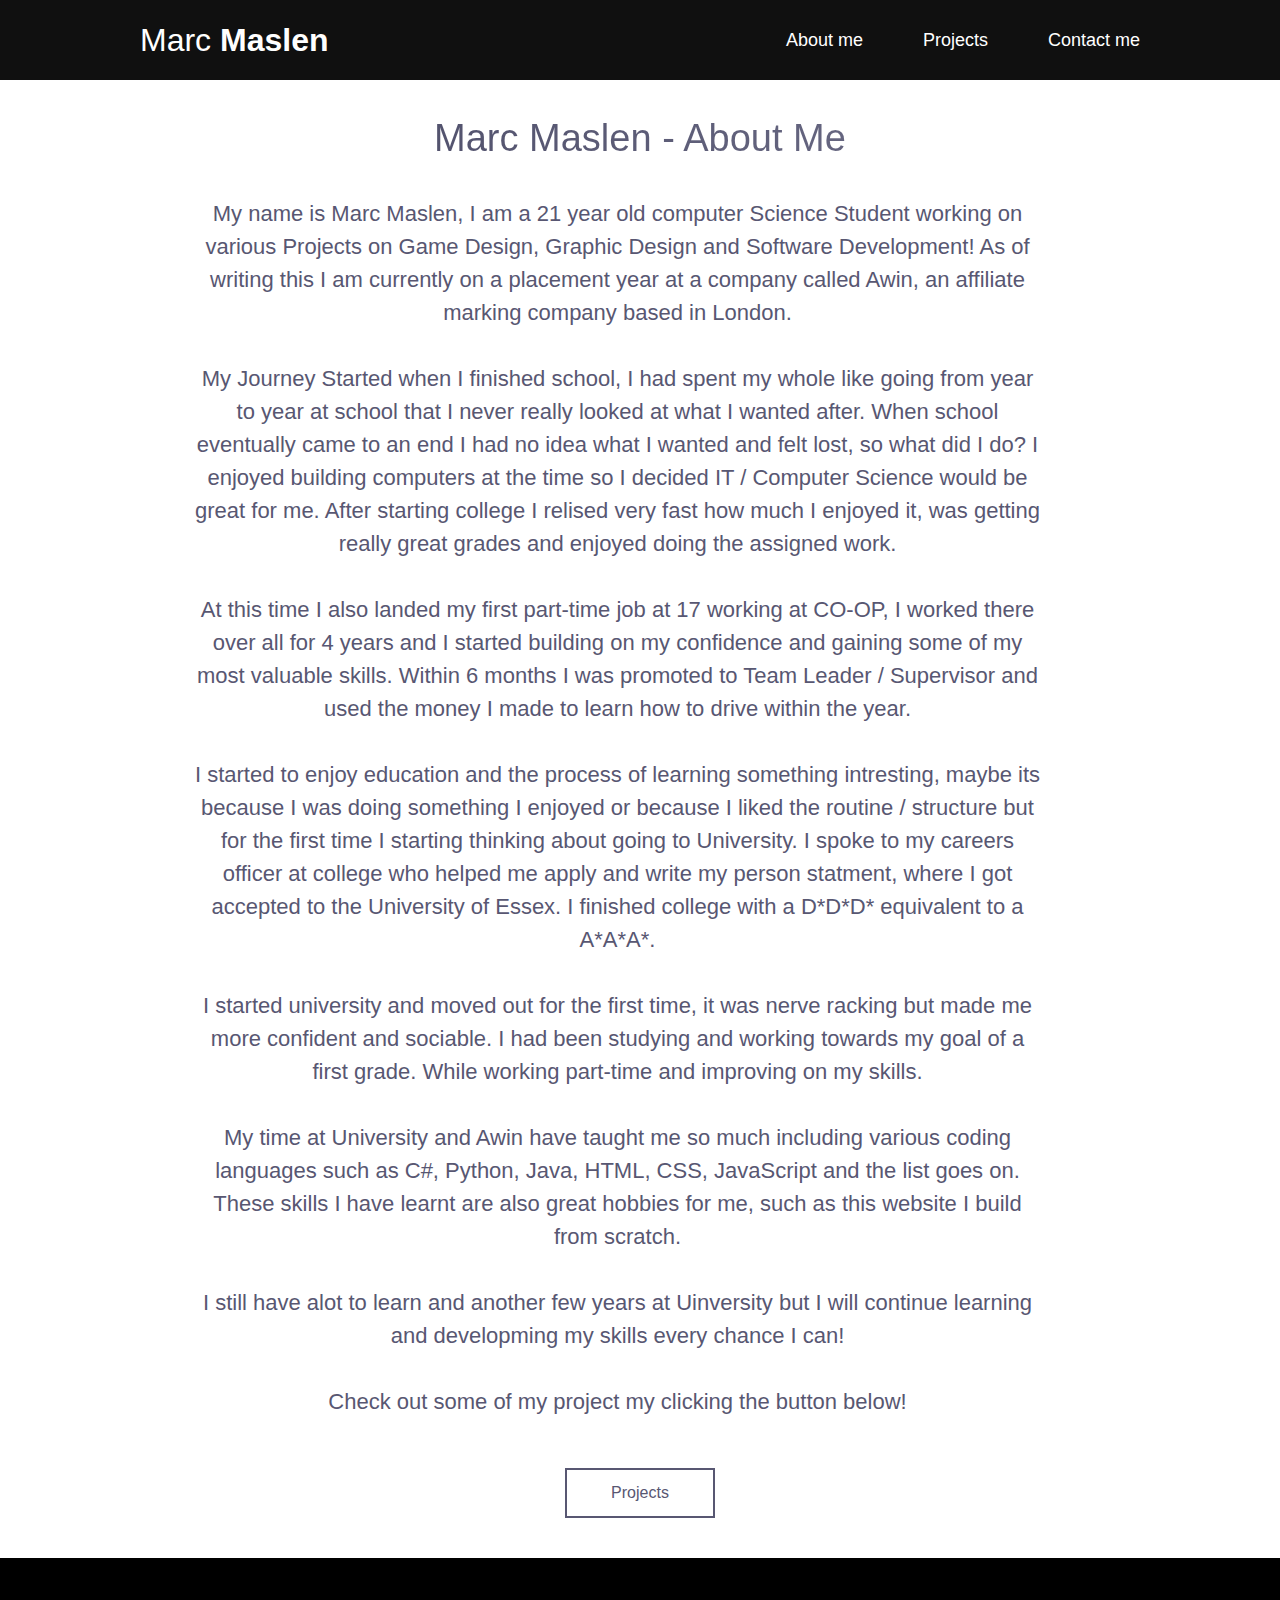
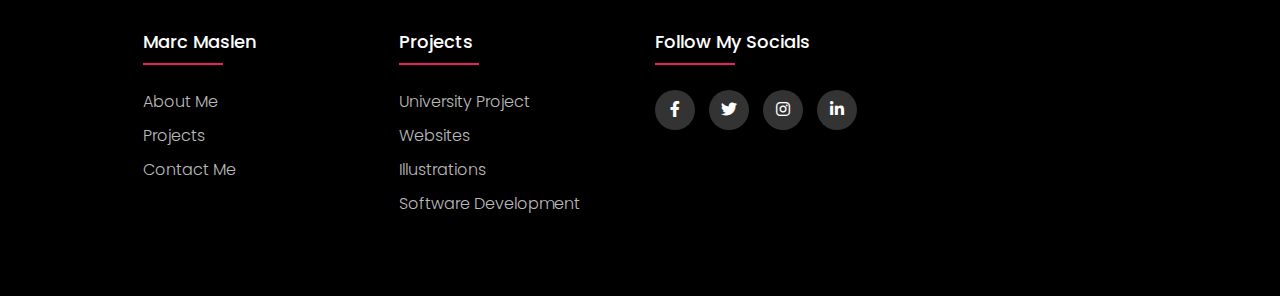
==== aboutme.html @ 8bd678a0 "Website Added" ====
<!DOCTYPE html>
<html lang="en">
<head>
    <meta charset="UTF-8">
    <meta name="viewport" content="width=device-width, initial-scale=1.0">
    <link rel="stylesheet"  type="text/css" href="nav.css">
    <link rel="stylesheet" type="text/css" href="https://cdnjs.cloudflare.com/ajax/libs/font-awesome/6.0.0-beta2/css/all.min.css">
    <link rel="stylesheet" type="text/css" href="aboutme.css">
    <link rel="stylesheet"  type="text/css" href="Footer.css">
    <title>MarcMaslen - About Me</title>
</head>
<body>
    <div class="header">
        <div class="inner_header">
            <div class="logo_container">
                    <h1><a href="index.html"><span>Marc</span> Maslen</a></h1>
            </div>
                <div class="nav">
                    <a href="aboutme.html" class="button"><li>About me</li></a>
                    <a href="#" class="button"><li>Projects</li></a>
                    <a href="#" class="button"><li>Contact me</li></a>
                </div>
            </div>
        </div>
    </div>
    <main>
        <section class="presentation">
            <div class="introduction">
                <div class="about-me">
                    <h1>Marc Maslen - About Me</h1>
                    <p>
                        My name is Marc Maslen, I am a 21 year old computer Science Student working on various Projects on Game Design, Graphic Design and Software Development!
                        As of writing this I am currently on a placement year at a company called Awin, an affiliate marking company based in London.
                        <br><br>
                        My Journey Started when I finished school, I had spent my whole like going from year to year at school that I never really looked at what I wanted after. 
                        When school eventually came to an end I had no idea what I wanted and felt lost, so what did I do? I enjoyed building computers at the time so I decided IT / Computer Science would be great for me.
                        After starting college I relised very fast how much I enjoyed it, was getting really great grades and enjoyed doing the assigned work.
                        <br><br>
                        At this time I also landed my first part-time job at 17 working at CO-OP, I worked there over all for 4 years and I started building on my confidence and gaining some of my most valuable skills.
                         Within 6 months I was promoted to Team Leader / Supervisor and used the money I made to learn how to drive within the year.
                        <br><br>
                        I started to enjoy education and the process of learning something intresting, maybe its because I was doing something I enjoyed or because I liked the routine / structure but for the first time I starting thinking about going to University.
                         I spoke to my careers officer at college who helped me apply and write my person statment, where I got accepted to the University of Essex. I finished college with a D*D*D* equivalent to a A*A*A*.
                        <br><br>
                        I started university and moved out for the first time, it was nerve racking but made me more confident and sociable. 
                         I had been studying and working towards my goal of a first grade. While working part-time and improving on my skills. 
                        <br><br>
                        My time at University and Awin have taught me so much including various coding languages such as C#, Python, Java, HTML, CSS, JavaScript and the list goes on.
                         These skills I have learnt are also great hobbies for me, such as this website I build from scratch.
                        <br><br>
                        I still have alot to learn and another few years at Uinversity but I will continue learning and developming my skills every chance I can!
                        <br><br>
                        Check out some of my project my clicking the button below!
                    </p>
                </div>
                <div class="cta">
                    <button class="cta-select">Projects</button>
                </div>
            </div>
        </section>
    </main>
    <footer class="footer">
        <div class="container">
            <div class="row">
                <div class="footer-col">
                    <h4>Marc Maslen</h4>
                    <ul>
                        <li><a href="aboutme.html">about me</a></li>
                        <li><a href="#">projects</a></li>
                        <li><a href="#">contact me</a></li>
                    </ul>
                </div>
                <div class="footer-col">
                    <h4>Projects</h4>
                    <ul>
                        <li><a href="#">University Project</a></li>
                        <li><a href="#">Websites</a></li>
                        <li><a href="#">Illustrations</a></li>
                        <li><a href="#">Software Development</a></li>
                    </ul>
                </div>
                <div class="footer-col">
                    <h4>Follow my Socials</h4>
                    <div class="social-links">
                        <a href="#"><i class="fab fa-facebook-f"></i></a>
                        <a href="#"><i class="fab fa-twitter"></i></a>
                        <a href="#"><i class="fab fa-instagram"></i></a>
                        <a href="#"><i class="fab fa-linkedin-in"></i></a>
                    </div>
                </div>
            </div>
        </div>
    </footer>
    
</body>
</html>
---- nav.css ----
*{
    margin: 0;
    padding: 0;
    list-style: none;
    text-decoration: none;
}


.logo_container{
    height: 100%;
    display: table;
    float: left;  
}

.logo_container h1{
    font-family: 'Gill Sans', 'Gill Sans MT', Calibri, 'Trebuchet MS', sans-serif;
    color: white ;
    height: 100%;
    display: table-cell;
    vertical-align: middle;
    font-size: 32px;
    font-weight: 600;
}

.logo_container h1 span{
    font-weight: 300;
    
}

.logo_container h1 a{
    color: inherit;
}

.header {
    width: 100%;
    height: 80px;
    display: block;
    background-color:#101010;
}

.inner_header{
    width: 1000px;
    height: 100%;
    display: block;
    margin: 0 auto;
    background-color:#101010;
}


.nav {
    float: right;
    height: 100%;
}

.nav a{
    height: 100%;
    display: table;
    float: left;
    padding: 0px 30px;
}

.nav a:last-child{
    padding-right:0;
}

.nav a li{
    display: table-cell;
    vertical-align: middle;
    height: 100%;
    color: white;
    font-family: Arial, "Helvetica Neue", Helvetica, sans-serif;
    font-size: 18px;
}

@media screen and (max-width:1024px){
    .inner_header{ 
        width: 90%;
    } 
    
    .logo_container h1{
        font-size: 20px;
    }

    .nav a {
        padding: 0px 5px;
    }

    .nav a li{ 
        font-size: 10px;
    }

}

@media screen and (max-width:700px){
    
    .logo_container h1{
        font-size: 10px;
    }

}
---- aboutme.css ----
.presentation {
    display: flex;
    width: 70%;
    margin: auto;
    min-height: 80vh;
    align-items: center;
}


.introduction {
    flex: 1;
}

.about-me h1{
    font-size: 38px;
    font-weight: 500;
    text-align: center;
    background: linear-gradient(to right, #494964, #6f6f89);
    -webkit-background-clip: text;
    -webkit-text-fill-color: transparent;
    font-family: 'Gill Sans', 'Gill Sans MT', Calibri, 'Trebuchet MS', sans-serif;
    animation: drop 1.5s ease;
    margin: 30px 0 30px 0;
}


.about-me p{
    margin-top: 5px;
    margin-right: 45px;
    font-size: 22px;
    color: #585772;
    font-family: 'Gill Sans', 'Gill Sans MT', Calibri, 'Trebuchet MS', sans-serif;
    animation: drop 1.5s ease;
    text-align: center;
}


.cta{
    padding: 50px 0px 0px 0px;
    text-align: center;
}

.cta-select {
    border: 2px solid #585772;
    background: transparent;
    color: #585772;
    width: 150px;
    height: 50px;
    cursor: pointer;
    font-size: 16px;
    animation: drop 1.5s ease;
    
}

.cta-select:hover{
    color: #ffffff;
    background-color: #24262b;
}

@keyframes drop {
    0%{
        opacity: 0;
        transform: translateY(-80px);
    }
    100%{
        opacity: 1;
        transform: translateY(0px);
    }
}

@media screen and (max-width: 1050px) {
    .presentation{
        flex-direction: column;
    }
    .introduction{
        margin-top: 5vh;
        text-align: center;
    }
    
    .intro-text h1{
        font-size: 30px;
    }

    .intro-text p {
        font-size: 18px;
        margin-right: 30px;
        text-align: center;
    }
    .cta{
        padding: 30px 0px 0px 0px;
    }

    .cta-select{
        width:130px;
        height: 45px;

    }

}
---- Footer.css ----
@import url('https://fonts.googleapis.com/css2?family=Poppins:wght@300;400;500;600;700&display=swap');

body{
    line-height: 1.5;
    font-family: 'Poppins', sans-serif;
}

*{
    margin: 0;
    padding: 0;
    box-sizing: border-box;
}

.container{
    max-width: 1024px;
    margin: auto;
}

.row {
    display: flex;
    flex-wrap: wrap;
}

ul{
    list-style: none;
}
.footer{
    background-color: black;
    padding: 70px 0px;
    margin-top: 40px;
}

.footer-col {
    width: 25%;
    padding: 0px 15px;
}

.footer-col h4 {
    font-size: 18px;
    color: #ffffff;
    text-transform: capitalize;
    margin-bottom: 35px;
    font-weight: 500;
    position: relative;
    
}

.footer-col h4::before{
    content: '';
    position: absolute;
    left: 0;
    bottom: -10px;
    background-color: #e91e63;
    height: 2px;
    box-sizing: border-box;
    width: 80px;
}

.footer-col ul li:not(last-child) {
    margin-bottom: 10px;
}
.footer-col ul li a {
    font-size: 16px;
    text-transform: capitalize;
    color: #ffffff;
    text-decoration: none;
    font-weight: 300;
    color: #bbbbbb;
    transition: all 0.3s ease;
}

.footer-col ul li a:hover {
    color: #ffffff;
    padding: 8px;
}

.footer-col .social-links a{
    display: inline-block;
    height: 40px;
    width: 40px;
    background-color: rgba(255, 255, 255, 0.2);
    margin: 0 10px 10px 0;
    text-align: center;
    line-height: 40px;
    border-radius: 50%;
    color: #ffffff;
    transition: all 0.5s ease;
}

.footer-col .social-links a:hover{
    color: #24262b;
    background-color: #ffffff;
}

/*responsive*/

@media(max-width: 760px){
    .footer-col {
        width: 50%;
        margin-bottom: 30px;
    }
}

@media(max-width: 560px){
    .footer-col {
        width: 100%;
        margin-bottom: 10px;
}
}
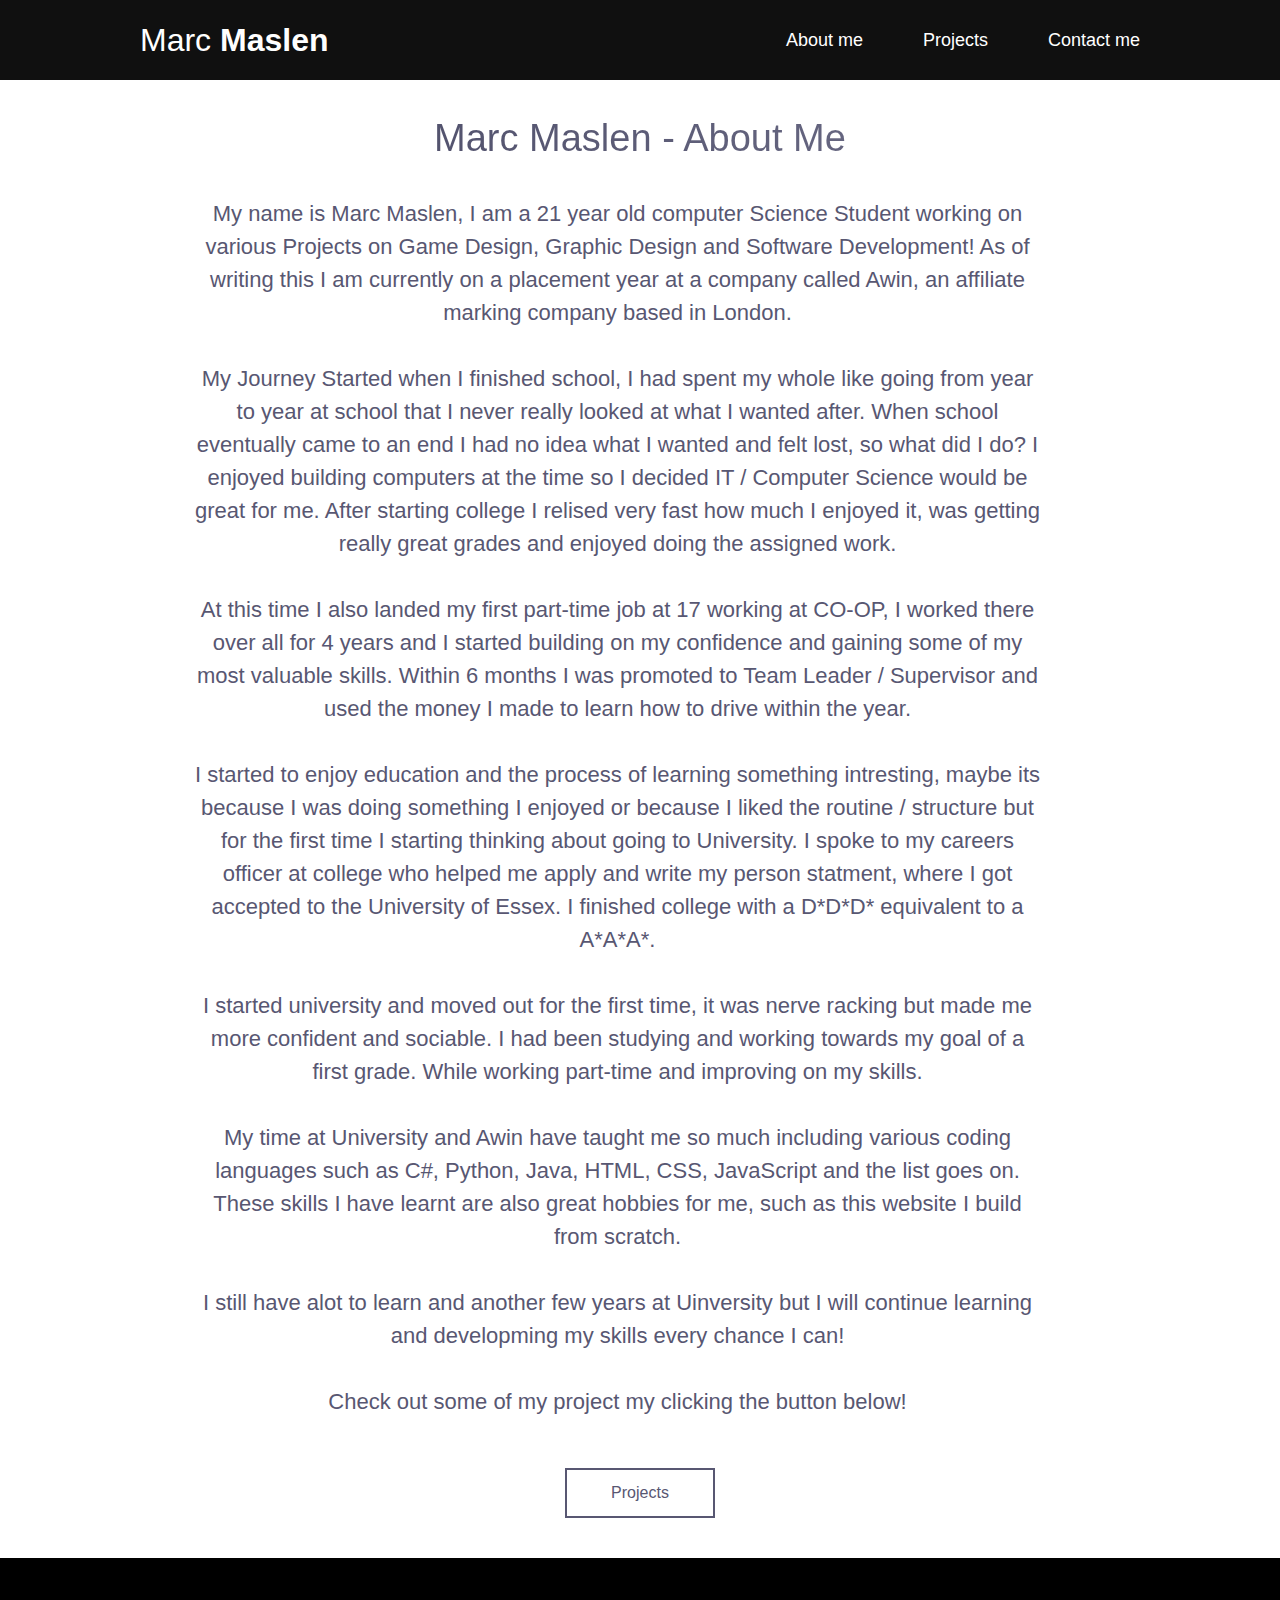
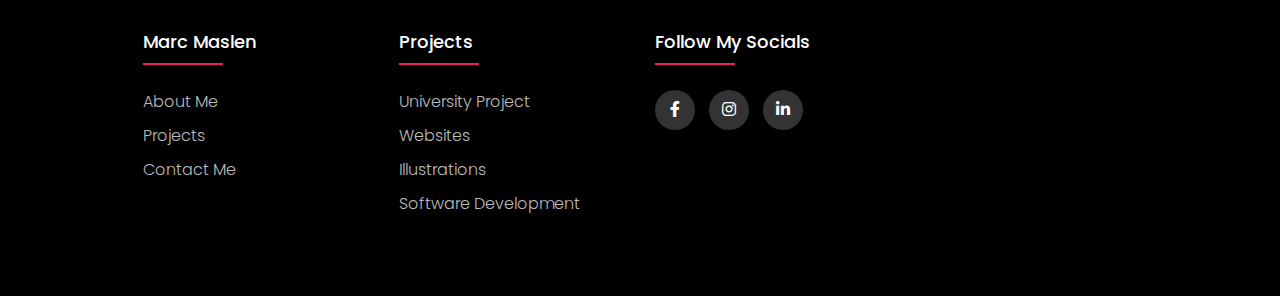
==== commit 687d9e60: "Update" ====
--- a/aboutme.html
+++ b/aboutme.html
@@ -17,8 +17,8 @@
             </div>
                 <div class="nav">
                     <a href="aboutme.html" class="button"><li>About me</li></a>
-                    <a href="#" class="button"><li>Projects</li></a>
-                    <a href="#" class="button"><li>Contact me</li></a>
+                    <a href="projects.html" class="button"><li>Projects</li></a>
+                    <a href="contact.html" class="button"><li>Contact me</li></a>
                 </div>
             </div>
         </div>
@@ -66,8 +66,8 @@
                     <h4>Marc Maslen</h4>
                     <ul>
                         <li><a href="aboutme.html">about me</a></li>
-                        <li><a href="#">projects</a></li>
-                        <li><a href="#">contact me</a></li>
+                        <li><a href="projects.html">projects</a></li>
+                        <li><a href="contact.html">contact me</a></li>
                     </ul>
                 </div>
                 <div class="footer-col">
@@ -82,10 +82,9 @@
                 <div class="footer-col">
                     <h4>Follow my Socials</h4>
                     <div class="social-links">
-                        <a href="#"><i class="fab fa-facebook-f"></i></a>
-                        <a href="#"><i class="fab fa-twitter"></i></a>
-                        <a href="#"><i class="fab fa-instagram"></i></a>
-                        <a href="#"><i class="fab fa-linkedin-in"></i></a>
+                        <a href="https://www.facebook.com/marc.maslen" target="_blank"><i class="fab fa-facebook-f"></i></a>
+                        <a href="https://www.instagram.com/marcmaslen1" target="_blank"><i class="fab fa-instagram"></i></a>
+                        <a href="https://www.linkedin.com/in/marc-maslen-489b48189/" target="_blank"><i class="fab fa-linkedin-in"></i></a>
                     </div>
                 </div>
             </div>
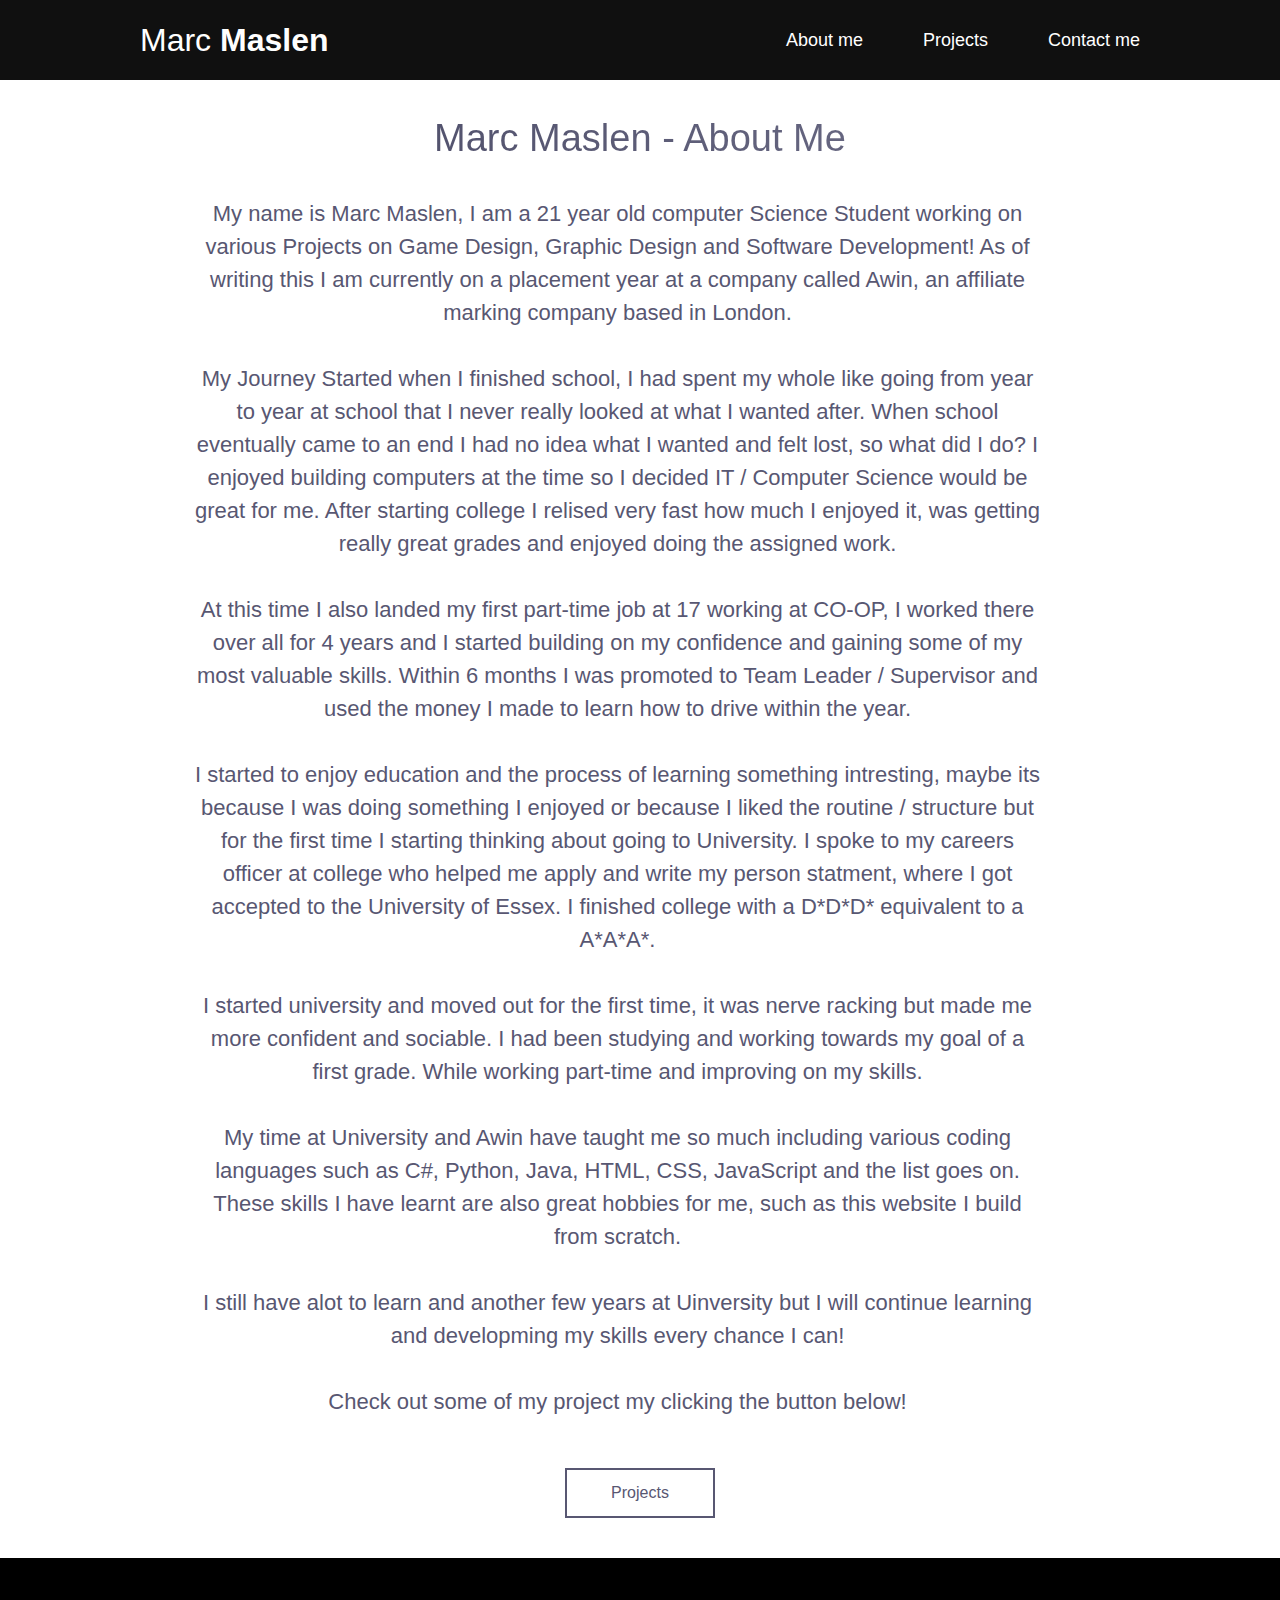
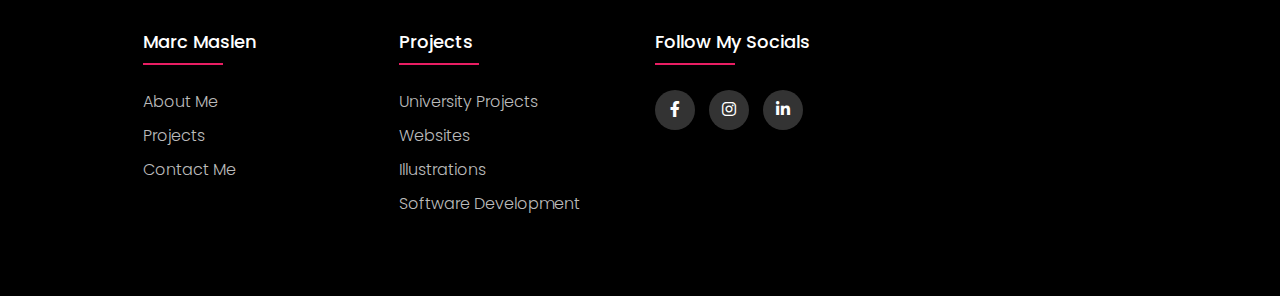
==== commit 3c3958bd: "UPDATE" ====
--- a/aboutme.html
+++ b/aboutme.html
@@ -73,7 +73,7 @@
                 <div class="footer-col">
                     <h4>Projects</h4>
                     <ul>
-                        <li><a href="#">University Project</a></li>
+                        <li><a href="#">University Projects</a></li>
                         <li><a href="#">Websites</a></li>
                         <li><a href="#">Illustrations</a></li>
                         <li><a href="#">Software Development</a></li>
--- a/nav.css
+++ b/nav.css
@@ -1,5 +1,5 @@
 *{
-    margin: 0;
+    margin: 0 auto;
     padding: 0;
     list-style: none;
     text-decoration: none;
@@ -59,6 +59,10 @@
     padding: 0px 30px;
 }
 
+nav ul  {
+    float: left;
+}
+
 .nav a:last-child{
     padding-right:0;
 }
@@ -71,6 +75,8 @@
     font-family: Arial, "Helvetica Neue", Helvetica, sans-serif;
     font-size: 18px;
 }
+
+
 
 @media screen and (max-width:1024px){
     .inner_header{ 
